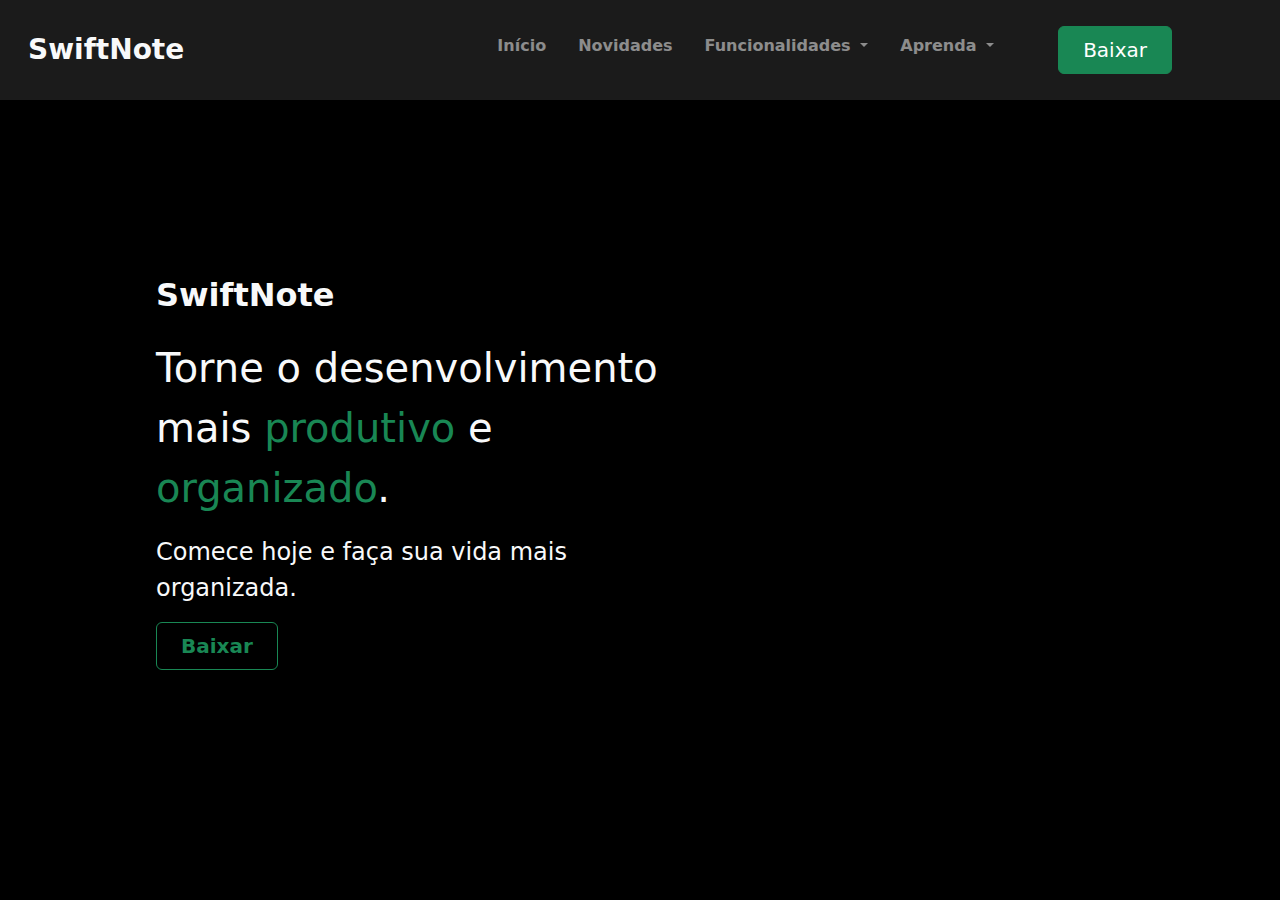
==== index.html @ dbeb68c3 "Adicionando novos arquivos" ====
<!DOCTYPE html>
<html lang="pt-br">
<head>
    <meta charset="UTF-8">
    <meta name="viewport" content="width=device-width, initial-scale=1.0">
    <link rel="stylesheet" href="style.css">
    <link href="https://cdn.jsdelivr.net/npm/bootstrap@5.3.3/dist/css/bootstrap.min.css" rel="stylesheet" integrity="sha384-QWTKZyjpPEjISv5WaRU9OFeRpok6YctnYmDr5pNlyT2bRjXh0JMhjY6hW+ALEwIH" crossorigin="anonymous">
    <link rel="stylesheet" href="https://cdn.jsdelivr.net/npm/bootstrap-icons@1.11.3/font/bootstrap-icons.min.css">
    <title>SwiftNote</title>
</head>
<body class="bg-black">
    <header class="header-home">
        <nav class="navbar navbar-expand-lg bg-body-dark py-4">
            <div class="container-fluid">
              <a class="navbar-brand fw-bold text-decoration-none link-light fs-3 ms-3" href="#">SwiftNote</a>
              <button class="navbar-toggler" type="button" data-bs-toggle="collapse" data-bs-target="#navbarSupportedContent" aria-controls="navbarSupportedContent" aria-expanded="false" aria-label="Toggle navigation">
                <span class="navbar-toggler-icon"></span>
              </button>
              <div class="collapse navbar-collapse" id="navbarSupportedContent">
                <ul class="navbar-nav ms-auto me-5 mb-2 mb-lg-0">
                  <li class="nav-item mx-2">
                    <a class="nav-link active fw-semibold" aria-current="page" href="#">Início</a>
                  </li>
                  <li class="nav-item mx-2">
                    <a class="nav-link active fw-semibold" aria-current="page" href="#">Novidades</a>
                  </li>
                  <li class="nav-item mx-2 dropdown">
                    <a class="nav-link dropdown-toggle fw-semibold" href="#" role="button" data-bs-toggle="dropdown" aria-expanded="false">
                      Funcionalidades
                    </a>
                    <ul class="dropdown-menu bg-dark">
                      <li><a class="dropdown-item text-white" href="#">Funcionalidade 1</a></li>
                      <li><a class="dropdown-item text-white" href="#">Funcionalidade 2</a></li>
                      <li><a class="dropdown-item text-white" href="#">Funcionalidade 3</a></li>
                    </ul>
                  </li>
                  <li class="nav-item mx-2 dropdown">
                    <a class="nav-link dropdown-toggle fw-semibold" href="#" role="button" data-bs-toggle="dropdown" aria-expanded="false">
                      Aprenda
                    </a>
                    <ul class="dropdown-menu bg-dark">
                      <li><a class="dropdown-item text-white" href="#">Tema 1</a></li>
                      <li><a class="dropdown-item text-white" href="#">Tema 2</a></li>
                      <li><a class="dropdown-item text-white" href="#">Tema 3</a></li>
                    </ul>
                  </li>
                  <li class="nav-item mx-5">
                  <button id="downloadBtn" class="btn btn-success px-4 py-2 fw-medium fs-5">Baixar</button>
                  </li>
                </ul>
              </div>
            </div>
          </nav>
    </header>

<main class="main-home">
    <section>
        <div class="container-fluid">
            <div class="row justify-content-start">
                <div class="col-6">
                    <h1 class="text-light fw-semibold fs-2 mx-5 mt-5 mb-4">SwiftNote</h1>
                    <p class="text-light ms-5 fs-1">Torne o desenvolvimento mais <span class="text-success">produtivo</span> e <span class="text-success">organizado</span>.</p>
                    <p class="text-light ms-5 fs-4 fw-lighter">Comece hoje e faça sua vida mais organizada.</p>
                    <button id="downloadBtn" class="btn btn-outline-success ms-5 px-4 py-2 fw-bold fs-5">Baixar</button>
                    </div>
            </div>
        </div>
    </section>
</main>

    

      <script>
        document.getElementById('downloadBtn').addEventListener('click', function() {
            var link = document.createElement('a');
            link.href = 'https://drive.google.com/uc?export=download&id=14pbfBmLI1GWAyQw8OyDWub7WnUAdoueX';
            link.download = 'https://drive.google.com/uc?export=download&id=14pbfBmLI1GWAyQw8OyDWub7WnUAdoueX';
            document.body.appendChild(link);
            link.click();
            document.body.removeChild(link);
        });
    </script>
    <script src="https://cdn.jsdelivr.net/npm/bootstrap@5.3.3/dist/js/bootstrap.bundle.min.js" integrity="sha384-YvpcrYf0tY3lHB60NNkmXc5s9fDVZLESaAA55NDzOxhy9GkcIdslK1eN7N6jIeHz" crossorigin="anonymous"></script>
</body>
</html>
</body>
</html>
---- style.css ----
* {
  box-sizing: border-box;
  list-style-type: none;
  margin: 0;
  padding: 0;
  text-decoration: none;
}

.header-home {
  background-color: #1B1B1B;
}
.header-home .navbar-nav .nav-item .nav-link {
  color: rgba(255, 255, 255, 0.5);
}
.header-home .navbar-nav .nav-item .nav-link:hover {
  color: white;
}

.main-home {
  margin: 8rem 0 0 6rem;
}
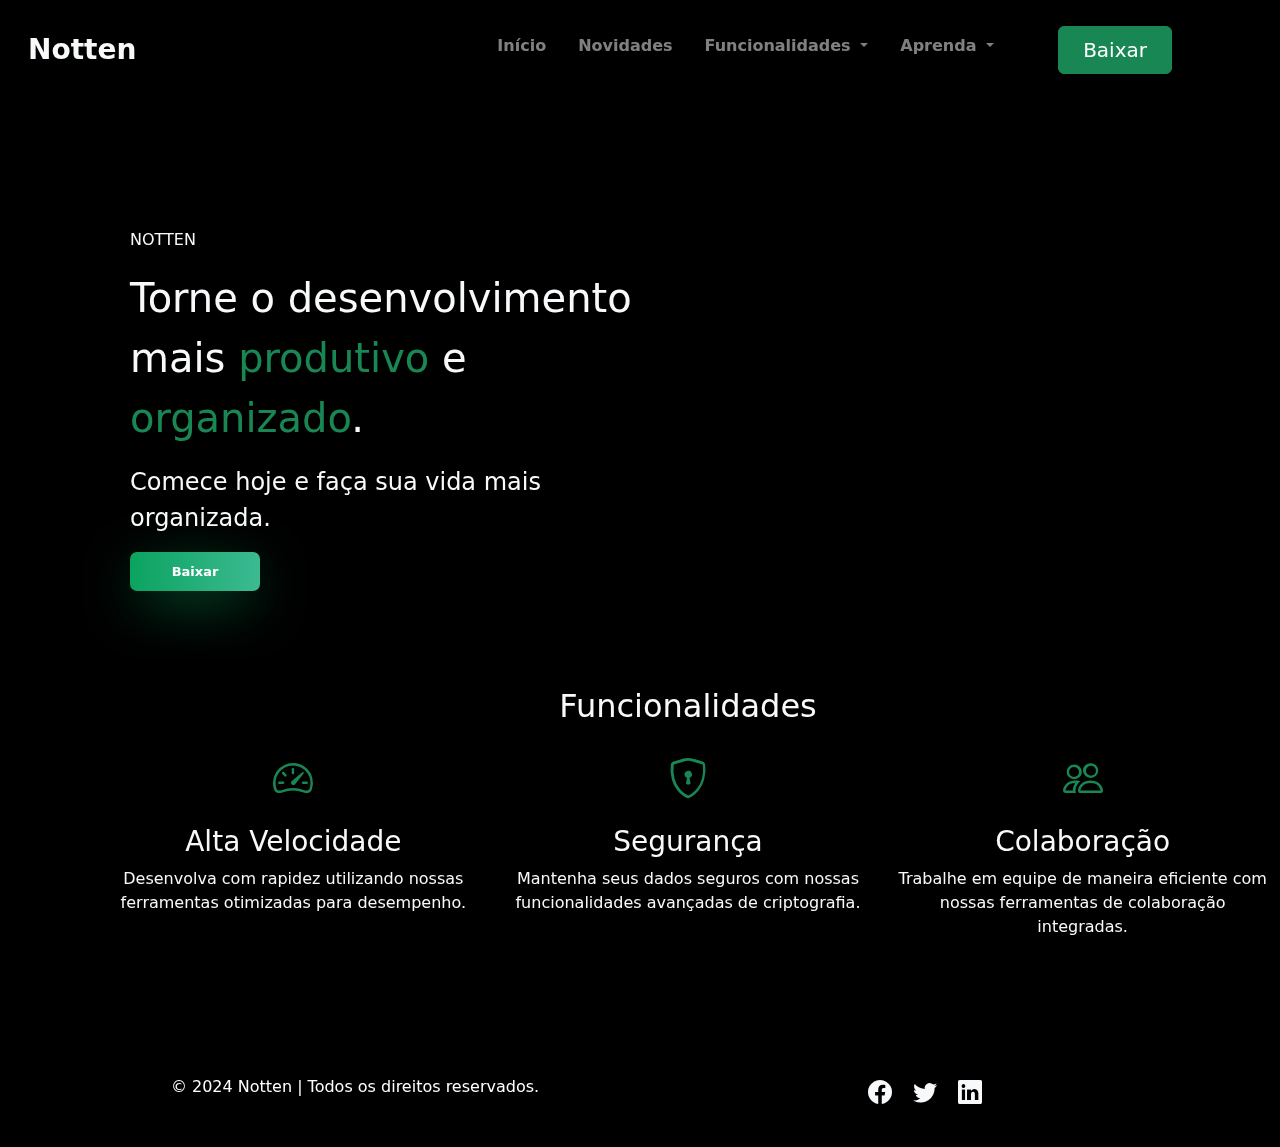
==== commit 433e0a78: "Layout and Responsiveness" ====
--- a/index.html
+++ b/index.html
@@ -6,13 +6,13 @@
     <link rel="stylesheet" href="style.css">
     <link href="https://cdn.jsdelivr.net/npm/bootstrap@5.3.3/dist/css/bootstrap.min.css" rel="stylesheet" integrity="sha384-QWTKZyjpPEjISv5WaRU9OFeRpok6YctnYmDr5pNlyT2bRjXh0JMhjY6hW+ALEwIH" crossorigin="anonymous">
     <link rel="stylesheet" href="https://cdn.jsdelivr.net/npm/bootstrap-icons@1.11.3/font/bootstrap-icons.min.css">
-    <title>SwiftNote</title>
+    <title>Notten - Início</title>
 </head>
 <body class="bg-black">
     <header class="header-home">
-        <nav class="navbar navbar-expand-lg bg-body-dark py-4">
+        <nav class="navbar navbar-expand-lg navbar-dark py-4">
             <div class="container-fluid">
-              <a class="navbar-brand fw-bold text-decoration-none link-light fs-3 ms-3" href="#">SwiftNote</a>
+              <a class="navbar-brand fw-bold text-decoration-none link-light fs-3 ms-3" href="#">Notten</a>
               <button class="navbar-toggler" type="button" data-bs-toggle="collapse" data-bs-target="#navbarSupportedContent" aria-controls="navbarSupportedContent" aria-expanded="false" aria-label="Toggle navigation">
                 <span class="navbar-toggler-icon"></span>
               </button>
@@ -45,43 +45,82 @@
                     </ul>
                   </li>
                   <li class="nav-item mx-5">
-                  <button id="downloadBtn" class="btn btn-success px-4 py-2 fw-medium fs-5">Baixar</button>
+                    <button id="downloadBtn" class="btn btn-success px-4 py-2 fw-medium fs-5">Baixar</button>
                   </li>
                 </ul>
               </div>
             </div>
           </nav>
     </header>
-
+    <video autoplay loop muted playsinline id="bg-video">
+        <source src="video/background.mp4" type="video/mp4">
+        Seu navegador não suporta a tag de vídeo.
+    </video>
 <main class="main-home">
     <section>
+        <div class="container">
+            <div class="row justify-content-start">
+                <div class="col-lg-6 col-md-8 col-sm-10">
+                    <p class="title text-light fw-lighter mb-3">NOTTEN</p>
+                    <p class="text-light fs-1">Torne o desenvolvimento mais <span class="text-success">produtivo</span> e <span class="text-success">organizado</span>.</p>
+                    <p class="text-light fs-4 fw-lighter">Comece hoje e faça sua vida mais organizada.</p>
+                    <button class="button fw-bold" id="downloadBtn"><span>Baixar</span></button>
+                </div>
+            </div>
+        </div>
+    </section>
+
+    <section class="features py-5">
         <div class="container-fluid">
-            <div class="row justify-content-start">
-                <div class="col-6">
-                    <h1 class="text-light fw-semibold fs-2 mx-5 mt-5 mb-4">SwiftNote</h1>
-                    <p class="text-light ms-5 fs-1">Torne o desenvolvimento mais <span class="text-success">produtivo</span> e <span class="text-success">organizado</span>.</p>
-                    <p class="text-light ms-5 fs-4 fw-lighter">Comece hoje e faça sua vida mais organizada.</p>
-                    <button id="downloadBtn" class="btn btn-outline-success ms-5 px-4 py-2 fw-bold fs-5">Baixar</button>
-                    </div>
+            <h2 class="text-light text-center mb-4 mt-5">Funcionalidades</h2>
+            <div class="row">
+                <div class="col-md-4 text-light text-center mb-4">
+                    <i class="bi bi-speedometer2 fs-1 text-success"></i>
+                    <h3 class="mt-3">Alta Velocidade</h3>
+                    <p>Desenvolva com rapidez utilizando nossas ferramentas otimizadas para desempenho.</p>
+                </div>
+                <div class="col-md-4 text-light text-center mb-4">
+                    <i class="bi bi-shield-lock fs-1 text-success"></i>
+                    <h3 class="mt-3">Segurança</h3>
+                    <p>Mantenha seus dados seguros com nossas funcionalidades avançadas de criptografia.</p>
+                </div>
+                <div class="col-md-4 text-light text-center mb-4">
+                    <i class="bi bi-people fs-1 text-success"></i>
+                    <h3 class="mt-3">Colaboração</h3>
+                    <p>Trabalhe em equipe de maneira eficiente com nossas ferramentas de colaboração integradas.</p>
+                </div>
             </div>
         </div>
     </section>
 </main>
 
-    
+<footer class="footer">
+    <div class="container justify-content-center text-white">
+      <div class="row mt-3">
+        <div class="col text-center">
+          <p>&copy; 2024 Notten | Todos os direitos reservados.</p>
+        </div>
+        <div class="col text-center">
+          <div class="social-icons">
+            <a href="#" class="text-light mx-2"><i class="bi bi-facebook"></i></a>
+            <a href="#" class="text-light mx-2"><i class="bi bi-twitter"></i></a>
+            <a href="#" class="text-light mx-2"><i class="bi bi-linkedin"></i></a>
+          </div>
+        </div>
+      </div>
+    </div>
+</footer>
 
-      <script>
-        document.getElementById('downloadBtn').addEventListener('click', function() {
-            var link = document.createElement('a');
-            link.href = 'https://drive.google.com/uc?export=download&id=14pbfBmLI1GWAyQw8OyDWub7WnUAdoueX';
-            link.download = 'https://drive.google.com/uc?export=download&id=14pbfBmLI1GWAyQw8OyDWub7WnUAdoueX';
-            document.body.appendChild(link);
-            link.click();
-            document.body.removeChild(link);
-        });
-    </script>
-    <script src="https://cdn.jsdelivr.net/npm/bootstrap@5.3.3/dist/js/bootstrap.bundle.min.js" integrity="sha384-YvpcrYf0tY3lHB60NNkmXc5s9fDVZLESaAA55NDzOxhy9GkcIdslK1eN7N6jIeHz" crossorigin="anonymous"></script>
+<script>
+    document.getElementById('downloadBtn').addEventListener('click', function() {
+        var link = document.createElement('a');
+        link.href = 'https://drive.google.com/drive/folders/18NM5VnLMqXjf9nr6sKrHRq7qLDNSTnnL?usp=sharing';
+        link.download = 'SwiftNote.zip';
+        document.body.appendChild(link);
+        link.click();
+        document.body.removeChild(link);
+    });
+</script>
+<script src="https://cdn.jsdelivr.net/npm/bootstrap@5.3.3/dist/js/bootstrap.bundle.min.js" integrity="sha384-YvpcrYf0tY3lHB60NNkmXc5s9fDVZLESaAA55NDzOxhy9GkcIdslK1eN7N6jIeHz" crossorigin="anonymous"></script>
 </body>
 </html>
-</body>
-</html>--- a/style.css
+++ b/style.css
@@ -1,22 +1,122 @@
-
 * {
   box-sizing: border-box;
   list-style-type: none;
   margin: 0;
   padding: 0;
-  text-decoration: none;
+}
+
+body {
+  margin: 0;
+  padding: 0;
+  width: 100%;
+  height: 100%;
 }
 
 .header-home {
-  background-color: #1B1B1B;
+  background-color: transparent;
 }
+
 .header-home .navbar-nav .nav-item .nav-link {
   color: rgba(255, 255, 255, 0.5);
 }
+
 .header-home .navbar-nav .nav-item .nav-link:hover {
   color: white;
 }
 
 .main-home {
   margin: 8rem 0 0 6rem;
-}+}
+
+.dropdown-item:hover {
+  background-color: rgb(71, 71, 71) !important;
+}
+
+#bg-video {
+  position: fixed;
+  top: 50%;
+  left: 50%;
+  min-width: 100%;
+  min-height: 100%;
+  width: auto;
+  height: auto;
+  z-index: -1;
+  transform: translate(-50%, -50%);
+  background-size: cover;
+}
+
+.conteudo {
+  position: relative;
+  z-index: 1;
+  color: white;
+  text-align: center;
+  top: 50%;
+  left: 50%;
+  transform: translate(-50%, -50%);
+}
+
+.button {
+  display: flex;
+  justify-content: center;
+  align-items: center;
+  border-radius: 7px;
+  border: none;
+  background: #0ba360;
+  background: linear-gradient(to right, #0ba360, #3cba92);
+  color: white;
+  font-family: inherit;
+  text-align: center;
+  font-size: 13px;
+  box-shadow: 0px 14px 56px -11px #0ba360;
+  width: 10em;
+  height: 3em;
+  padding: 0.7em;
+  transition: all 0.4s;
+  cursor: pointer;
+}
+
+.button span {
+  cursor: pointer;
+  display: inline-block;
+  position: relative;
+  transition: 0.4s;
+}
+
+.button span:after {
+  content: 'de graça';
+  position: absolute;
+  opacity: 0;
+  top: 0;
+  right: -20px;
+  transition: 0.7s;
+}
+
+.button:hover span {
+  padding-right: 3.80em;
+}
+
+.button:hover span:after {
+  opacity: 1;
+  right: -6px;
+}
+
+.features {
+  color: white;
+  padding: 4rem 0;
+  margin: 0 auto;
+}
+
+.footer {
+  text-align: center;
+  padding: 2rem 0;
+}
+
+.social-icons a {
+  font-size: 1.5rem;
+  color: white;
+  transition: color 0.3s ease;
+}
+
+.social-icons a:hover {
+  color: #0ba360;
+}
